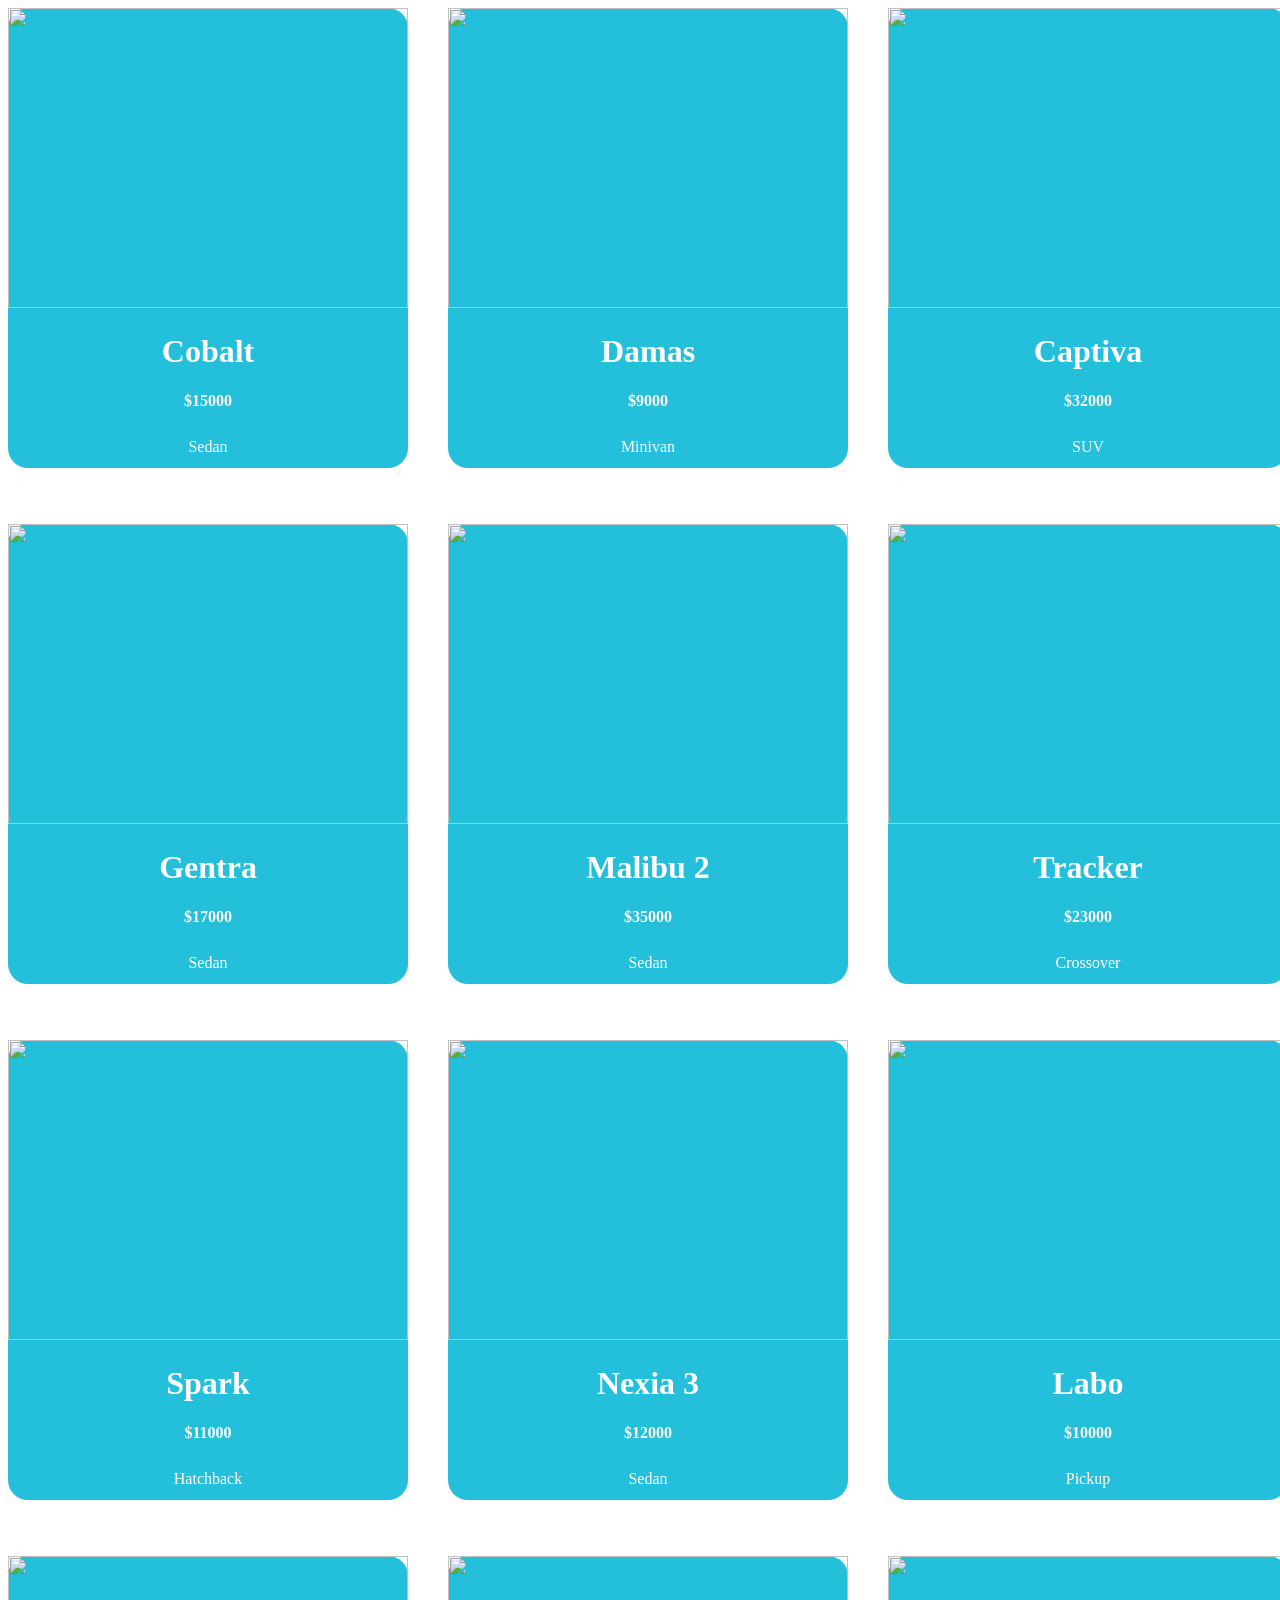
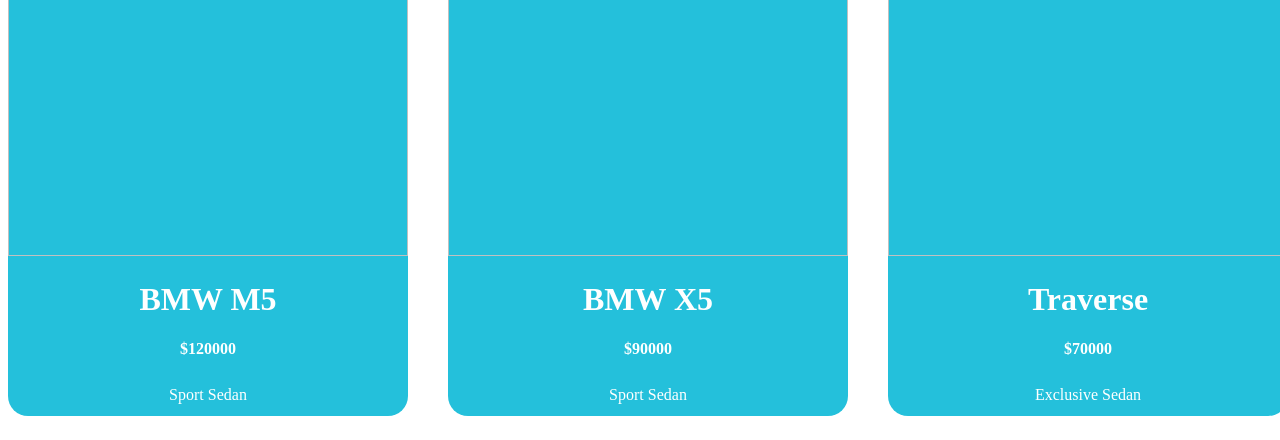
==== index.html @ eac4a2cf "muhammadboburning birinchi ishi" ====
<!DOCTYPE html>
<html lang="en">
<head>
    <meta charset="UTF-8">
    <meta name="viewport" content="width=device-width, initial-scale=1.0">
    <title>Document</title>
    <link rel="stylesheet" href="./css/style.css">
</head>
<body>
    <div class="generalc Q">
        <div id="container">

    </div>
    </div>


    <script type="module" src="./index.js"></script>
</body>
</html>
---- css/style.css ----
#container{
    display: grid;
    grid-template-columns: repeat(3, 1fr);
    grid-gap: 40px;
}
.image{
    width: 400px;
    height: 300px;
    object-fit: contain;
}
.body{
    background-color: #24C0DB;
    text-align: center;
    border-radius: 20px;
}
.title{
    color: white;
}
.type{
    color: white;
    padding: 12px 0;


}
.price{
    color: white;
}
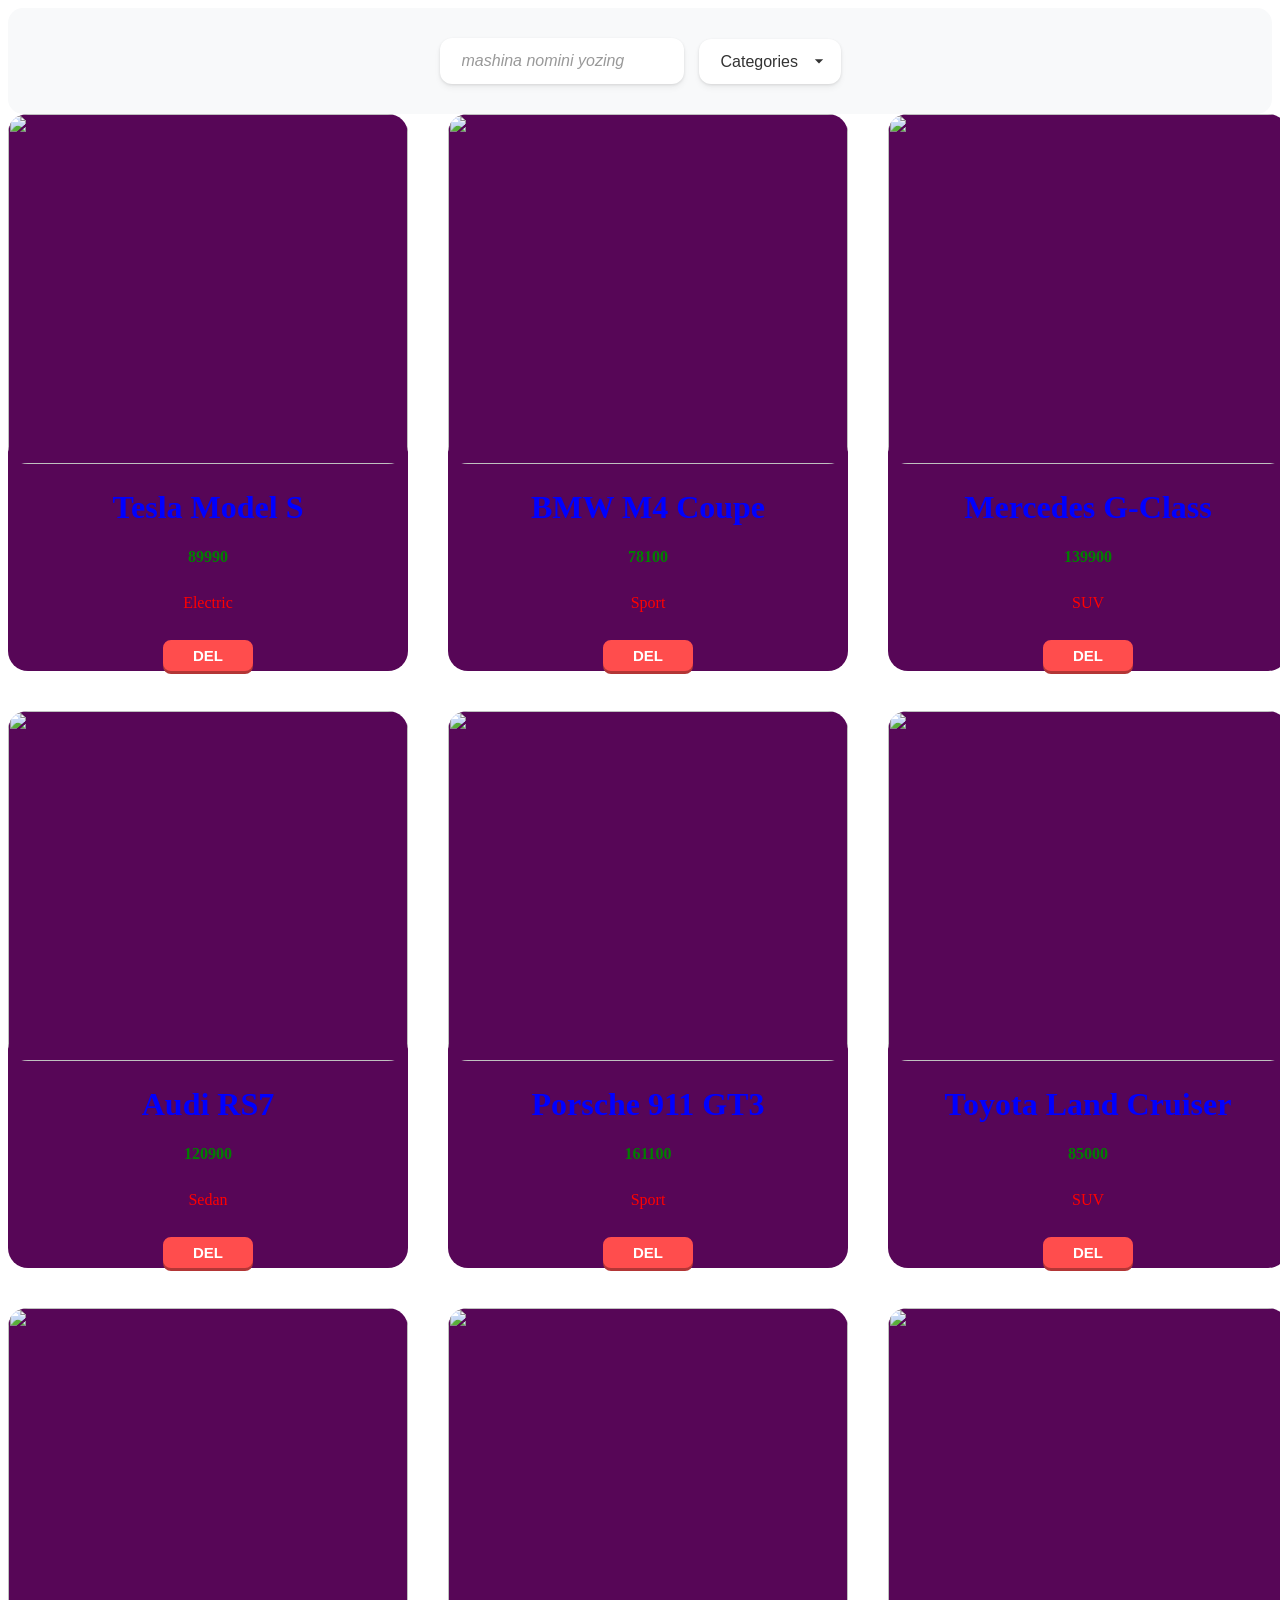
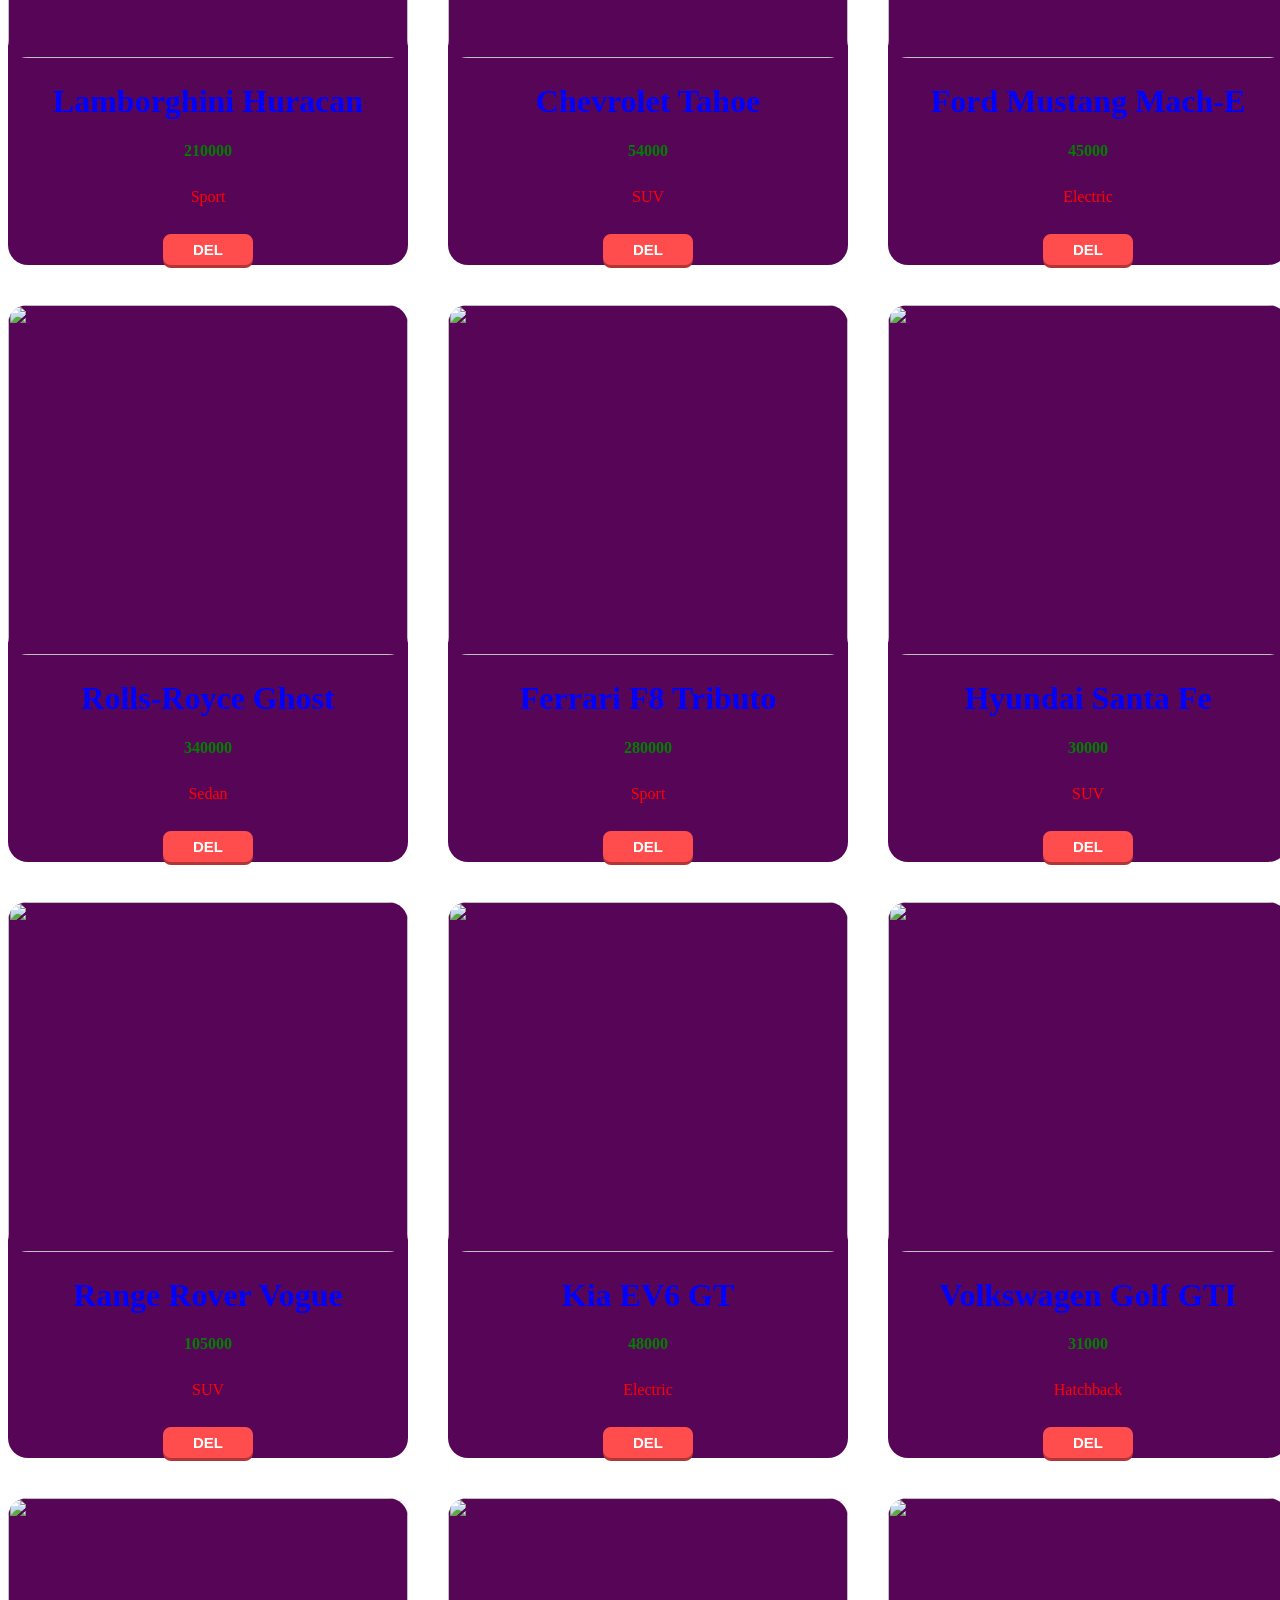
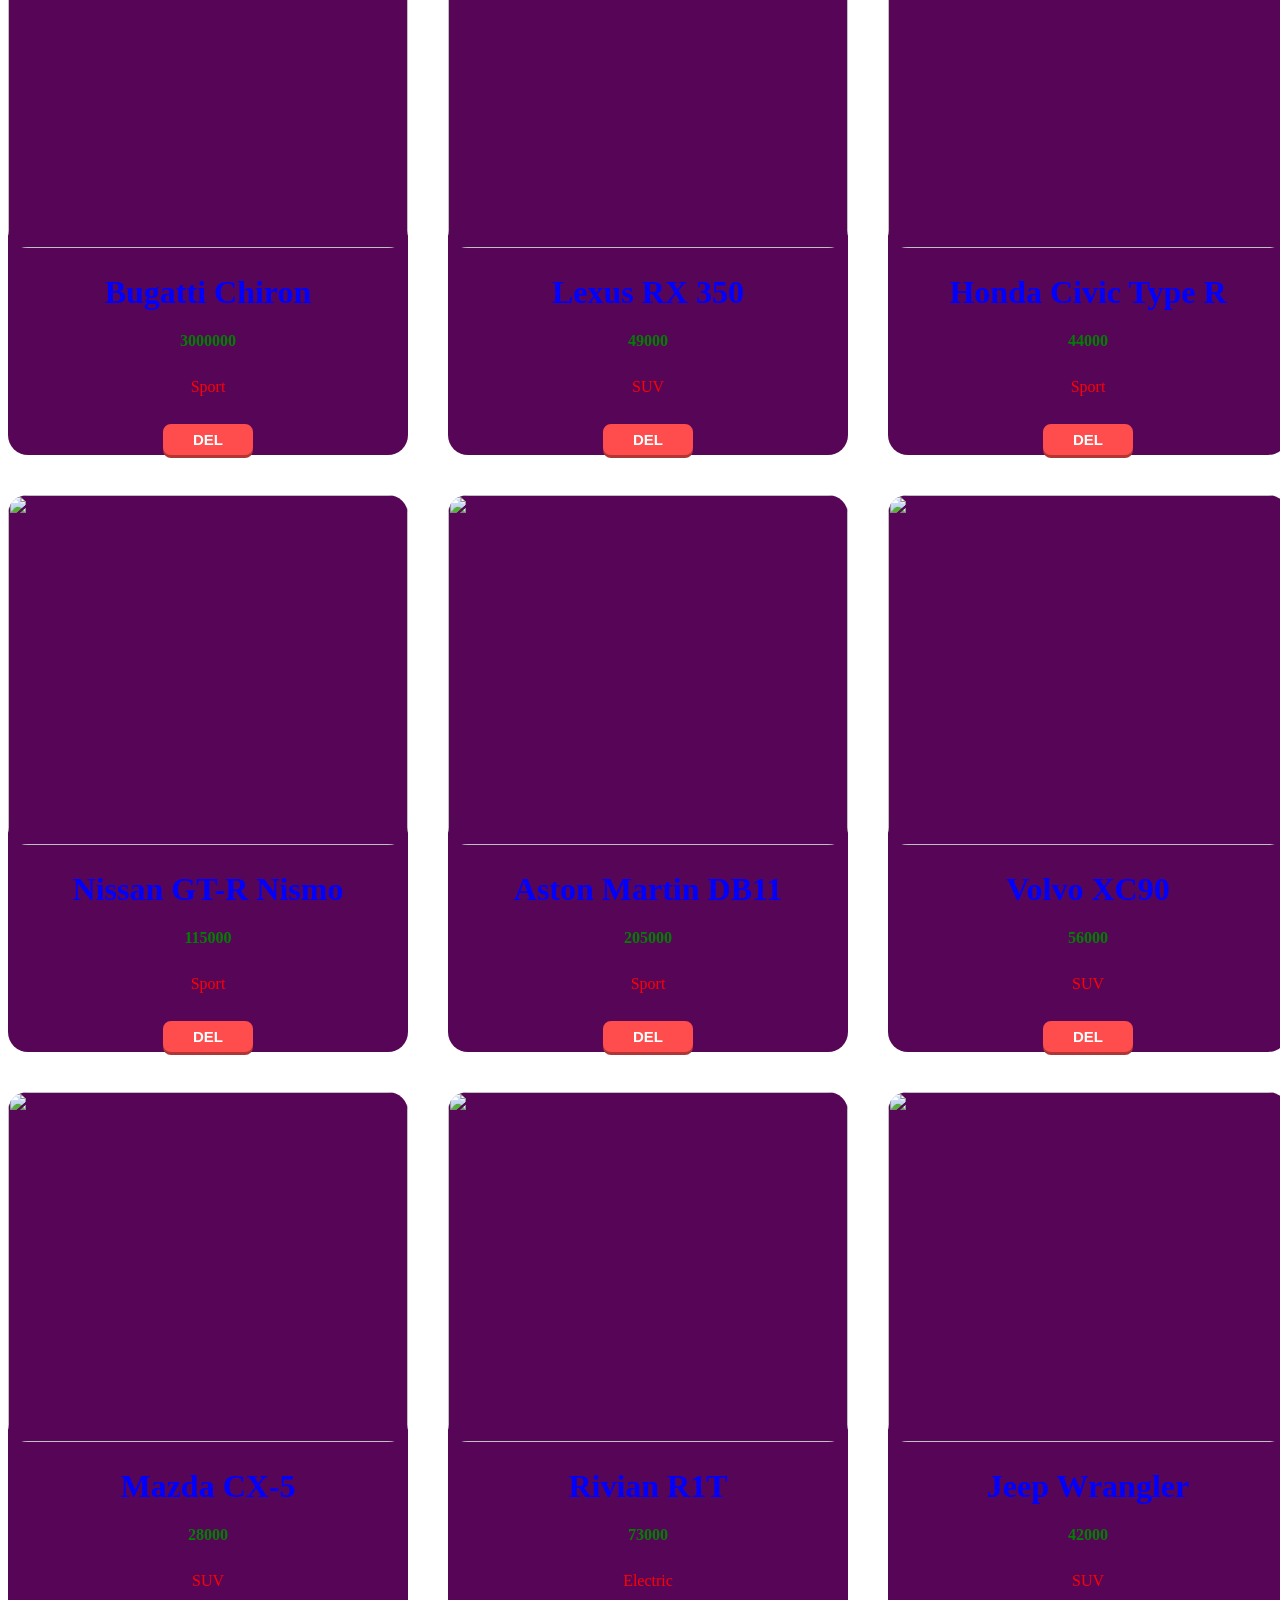
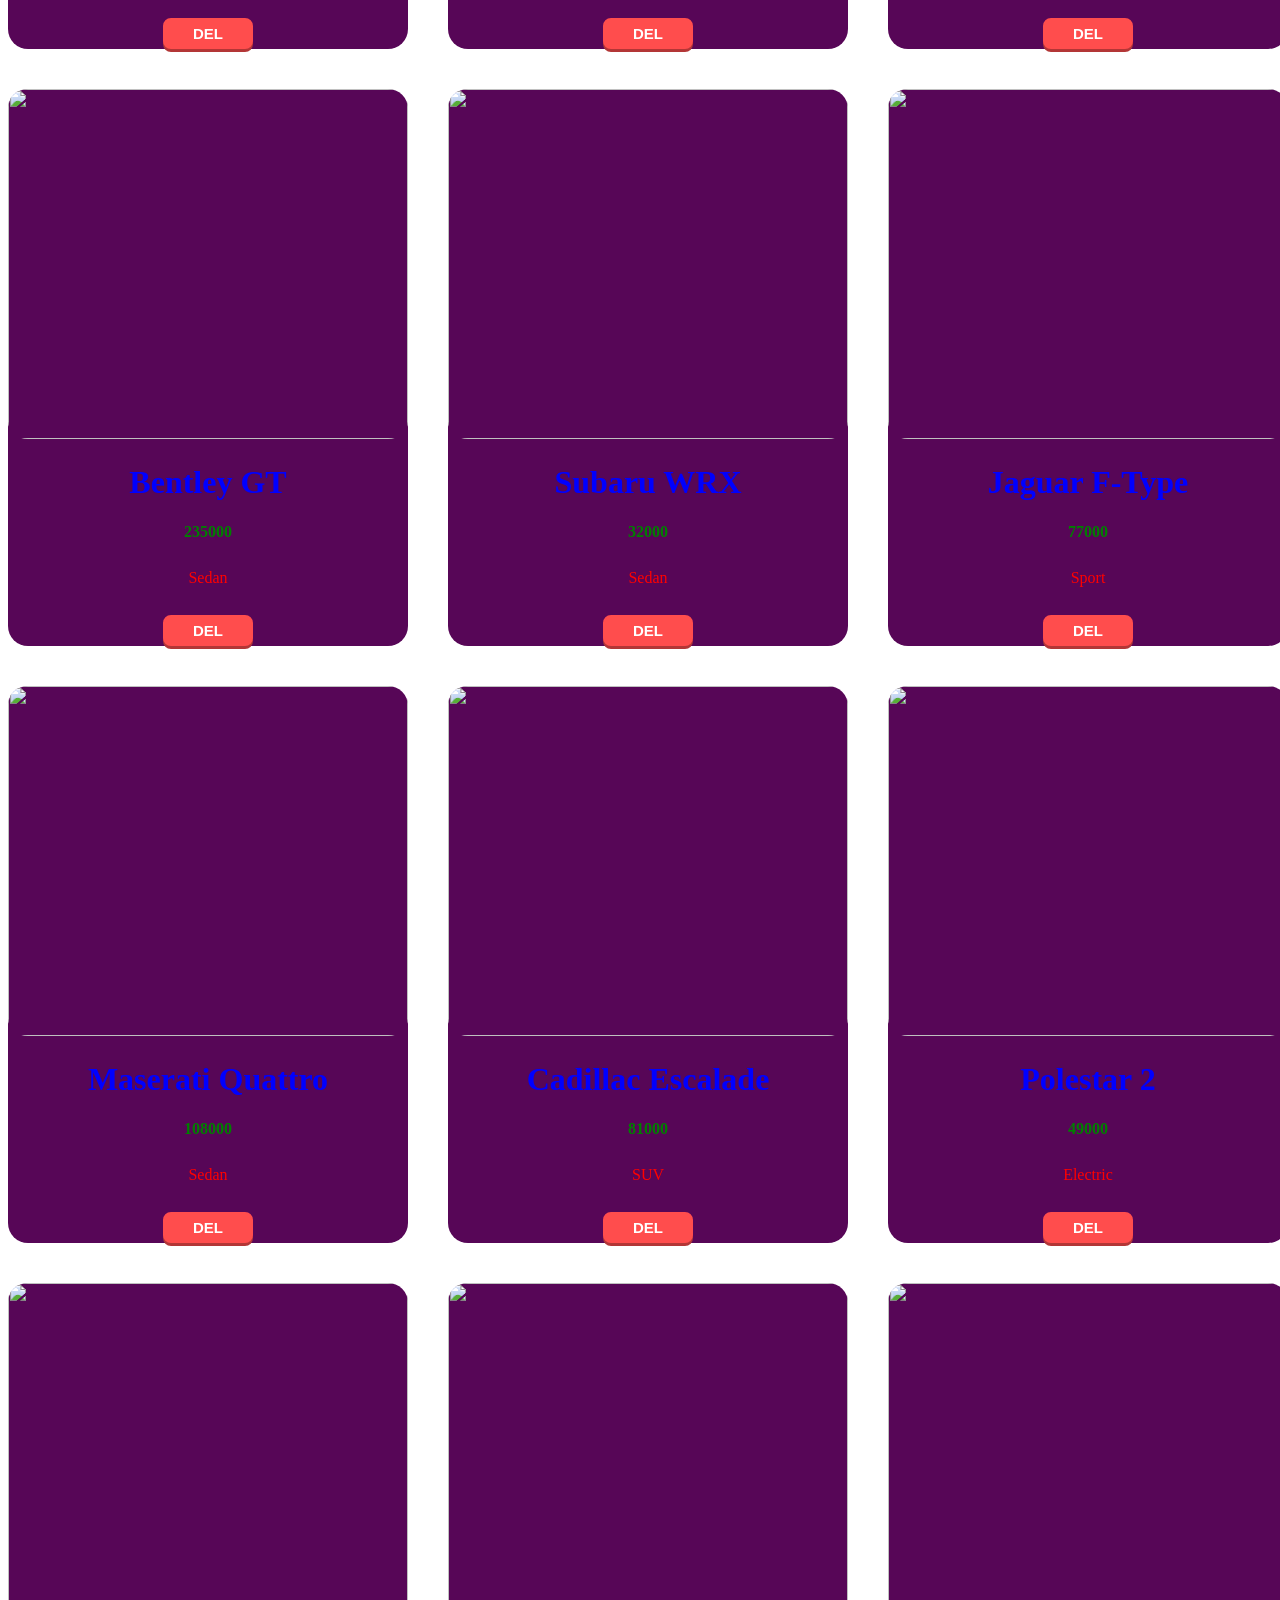
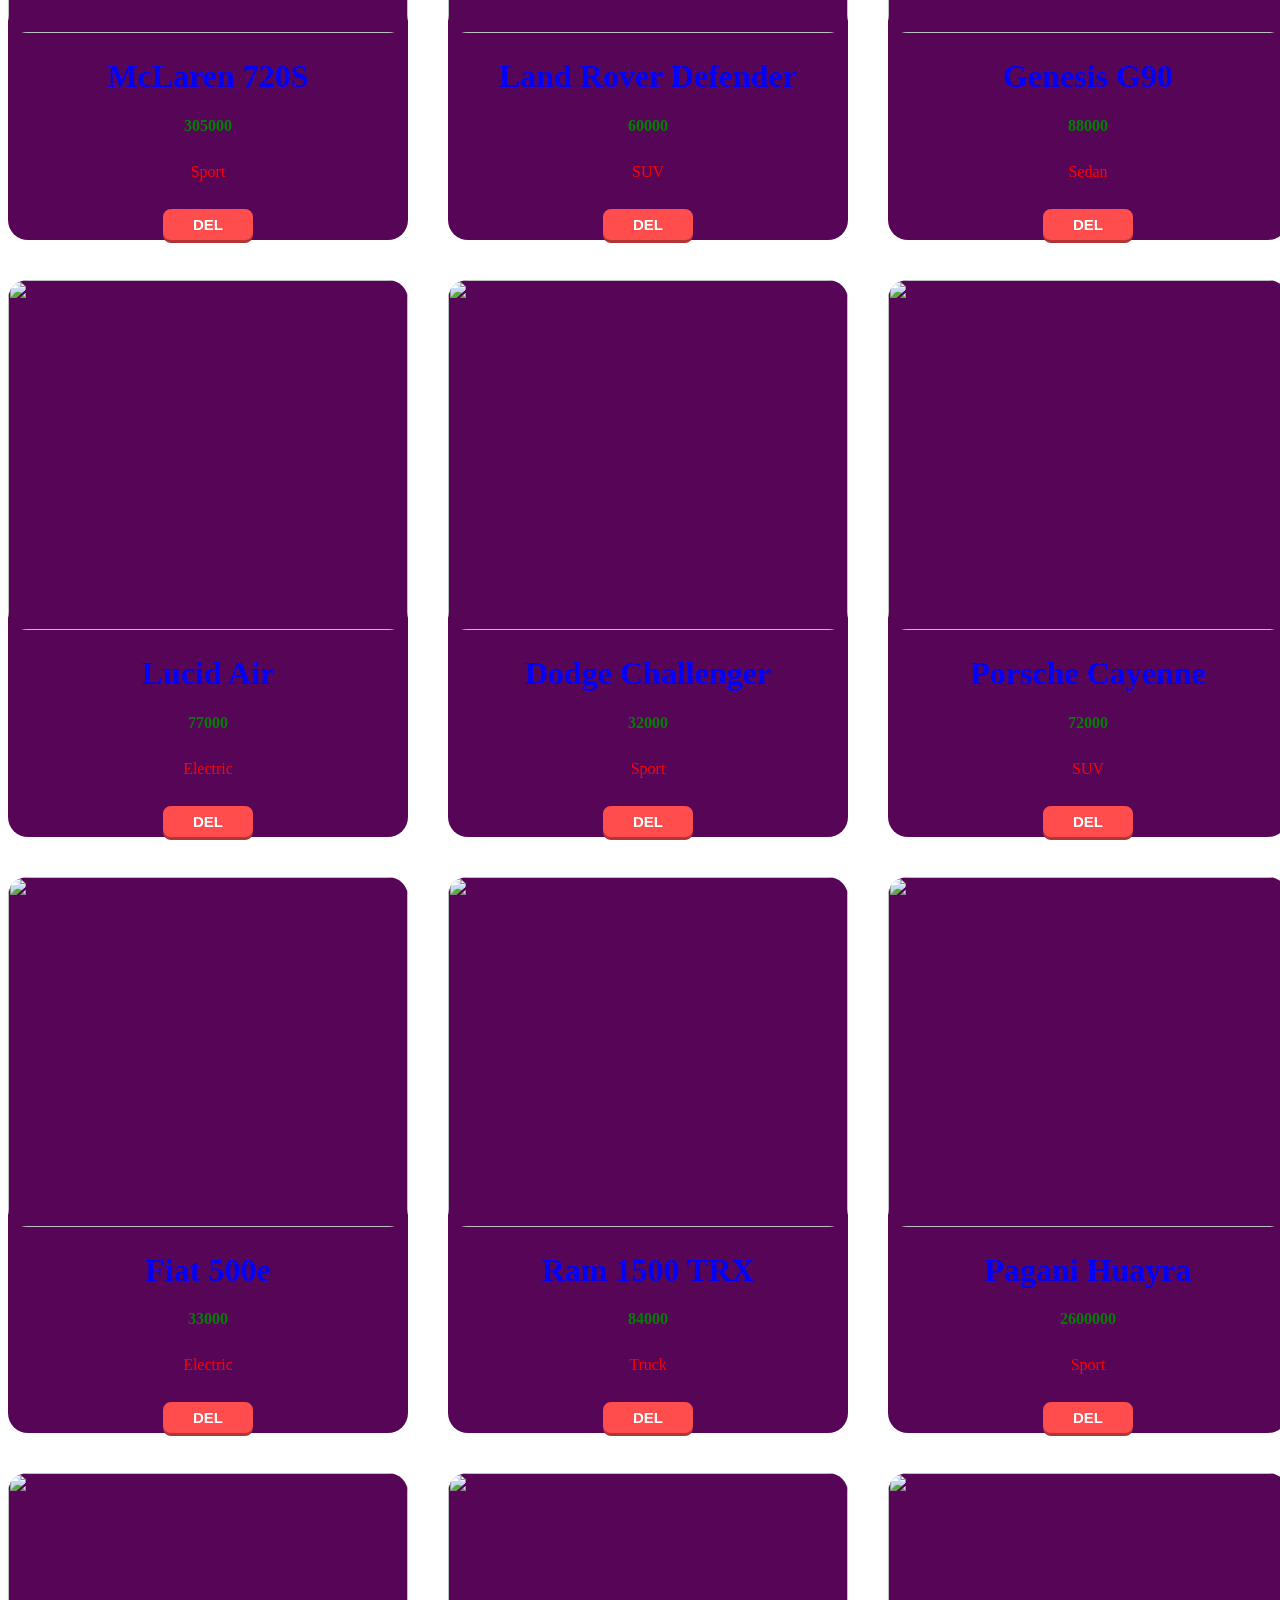
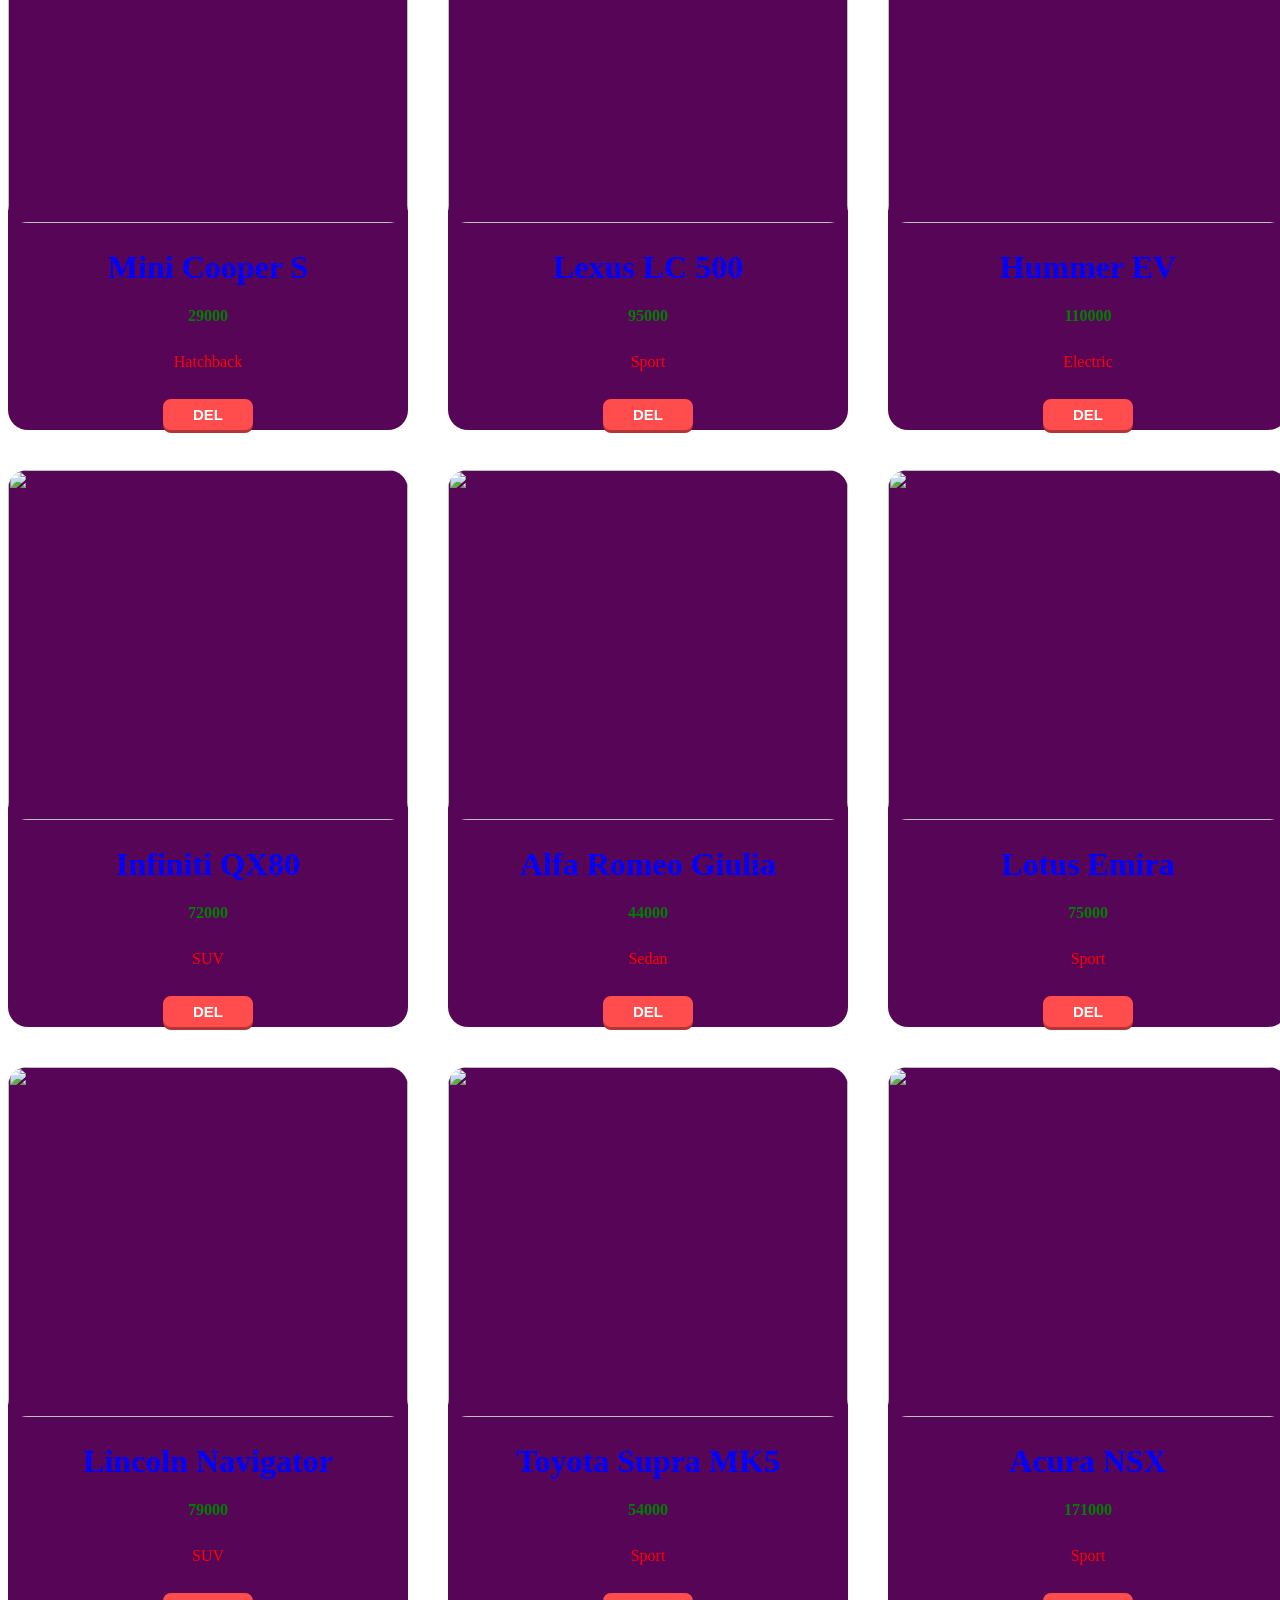
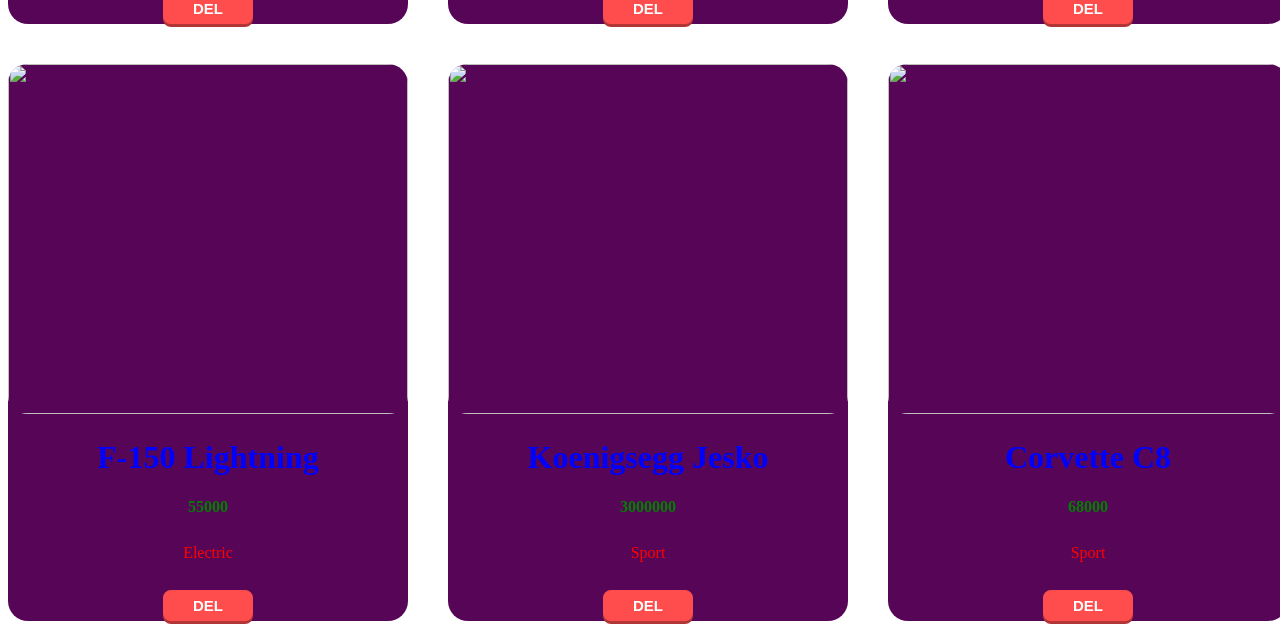
==== commit 41accb92: "cho'tki" ====
--- a/index.html
+++ b/index.html
@@ -4,10 +4,18 @@
     <meta charset="UTF-8">
     <meta name="viewport" content="width=device-width, initial-scale=1.0">
     <title>Document</title>
-    <link rel="stylesheet" href="./css/style.css">
+    <link rel="stylesheet" href="style.css">
 </head>
 <body>
-    <div class="generalc Q">
+    <form action="#">
+        <input type="text" class="inpSearch" placeholder="mashina nomini yozing">
+        <select id="inpSelect">
+            <option disabled selected>Categories</option>
+            <option value="expensive">qimmat</option>
+            <option value="cheap">arzon</option>
+        </select>
+    </form>
+    <div class="general">
         <div id="container">
 
     </div>
--- a/style.css
+++ b/style.css
@@ -0,0 +1,135 @@
+#container{
+    display: grid;
+    grid-template-columns: repeat(3, 1fr);
+    grid-gap: 40px;
+}
+.image{
+    width: 400px;
+    height: 350px;
+    object-fit: contain;
+    border-radius: 5%;
+}
+.body{
+    background-color: rgb(87, 6, 87);
+    text-align: center;
+    border-radius: 20px;
+}
+.title{
+    color:blue;
+}
+.type{
+    color: red;
+    padding: 12px 0;
+
+
+}
+.price{
+    color: green;
+}
+/* Formaning umumiy dizayni */
+form {
+    display: flex;
+    gap: 15px;
+    padding: 30px;
+    background: #f8f9fa;
+    border-radius: 15px;
+    justify-content: center;
+    align-items: center;
+}
+
+/* Qidiruv inputi va Select uchun umumiy stillar */
+.inpSearch, #inpSelect {
+    padding: 12px 20px;
+    font-size: 16px;
+    border: 2px solid transparent;
+    border-radius: 12px;
+    outline: none;
+    transition: all 0.3s ease; /* Effektlar silliq ishlashi uchun */
+    background-color: #ffffff;
+    
+    /* Chiroyli yumshoq soya */
+    box-shadow: 0 4px 6px rgba(0, 0, 0, 0.05), 
+                0 1px 3px rgba(0, 0, 0, 0.1);
+    color: #333;
+}
+
+/* Inputga bosilgandagi (Focus) holat */
+.inpSearch:focus, #inpSelect:focus {
+    border-color: #007bff;
+    background-color: #fff;
+    
+    /* Kuchliroq va rangliroq soya */
+    box-shadow: 0 10px 15px -3px rgba(0, 123, 255, 0.2), 
+                0 4px 6px -2px rgba(0, 123, 255, 0.1);
+    transform: translateY(-2px); /* Bir oz yuqoriga ko'tarilish effekti */
+}
+
+/* Sichqoncha ustiga kelgandagi holat (Hover) */
+.inpSearch:hover, #inpSelect:hover {
+    box-shadow: 0 7px 14px rgba(0, 0, 0, 0.1);
+    border-color: #e0e0e0;
+}
+
+/* Placeholder matni uchun rang */
+.inpSearch::placeholder {
+    color: #999;
+    font-style: italic;
+}
+
+/* Select menyusi uchun maxsus qo'shimcha */
+#inpSelect {
+    cursor: pointer;
+    background-image: url('data:image/svg+xml;charset=US-ASCII,<svg%20xmlns%3D"http%3A%2F%2Fwww.w3.org%2F2000%2Fsvg"%20width%3D"24"%20height%3D"24"%20viewBox%3D"0%200%2024%2024"><path%20fill%3D"%23333"%20d%3D"M7%2010l5%205%205-5z"%2F><%2Fsvg>'); /* Pastga qaragan strelka */
+    background-repeat: no-repeat;
+    background-position: right 10px center;
+    background-size: 20px;
+    appearance: none; /* Standart strelkani o'chirish */
+    padding-right: 40px;
+}
+.delete {
+  /* Paddingni 12px dan 6px ga tushirdik - bu balandlikni kamaytiradi */
+  padding: 6px 28px; 
+  font-size: 15px; /* Matnni ham biroz kichraytirsak mosroq tushadi */
+  font-weight: bold;
+  text-transform: uppercase;
+  color: #fff;
+  background-color: #ff4d4d;
+  border: 2px solid #ff4d4d;
+  border-radius: 8px;
+  cursor: pointer;
+  margin-top: -1    5px;
+  transition: all 0.3s ease;
+  
+  /* 3D soya balandligini ham 4px dan 3px ga moslashtirdik */
+  box-shadow: 0 3px 0px #b33636; 
+  
+  /* Tugma ichidagi matn markazda turishi uchun */
+  display: inline-flex;
+  align-items: center;
+  line-height: 1;
+}
+
+/* Sichqoncha ustiga kelganda */
+.delete:hover {
+  background-color: #ff3333;
+  border-color: #ff3333;
+  box-shadow: 0 4px 0px #802626;
+  transform: translateY(-2px);
+}
+
+/* Tugma bosilgan holatda */
+.delete:active {
+  box-shadow: 0 0px 0px #802626;
+  /* Balandlik kichik bo'lgani uchun surilishni 4px dan 2px ga tushirdik */
+  transform: translateY(2px); 
+  animation: shake 0.2s ease-in-out;
+}
+
+/* Animatsiya o'zgarishsiz qoladi */
+@keyframes shake {
+  0% { transform: translate(1px, 1px) rotate(0deg); }
+  25% { transform: translate(-1px, -2px) rotate(-1deg); }
+  50% { transform: translate(-3px, 0px) rotate(1deg); }
+  75% { transform: translate(3px, 2px) rotate(0deg); }
+  100% { transform: translate(1px, -1px) rotate(1deg); }
+}
